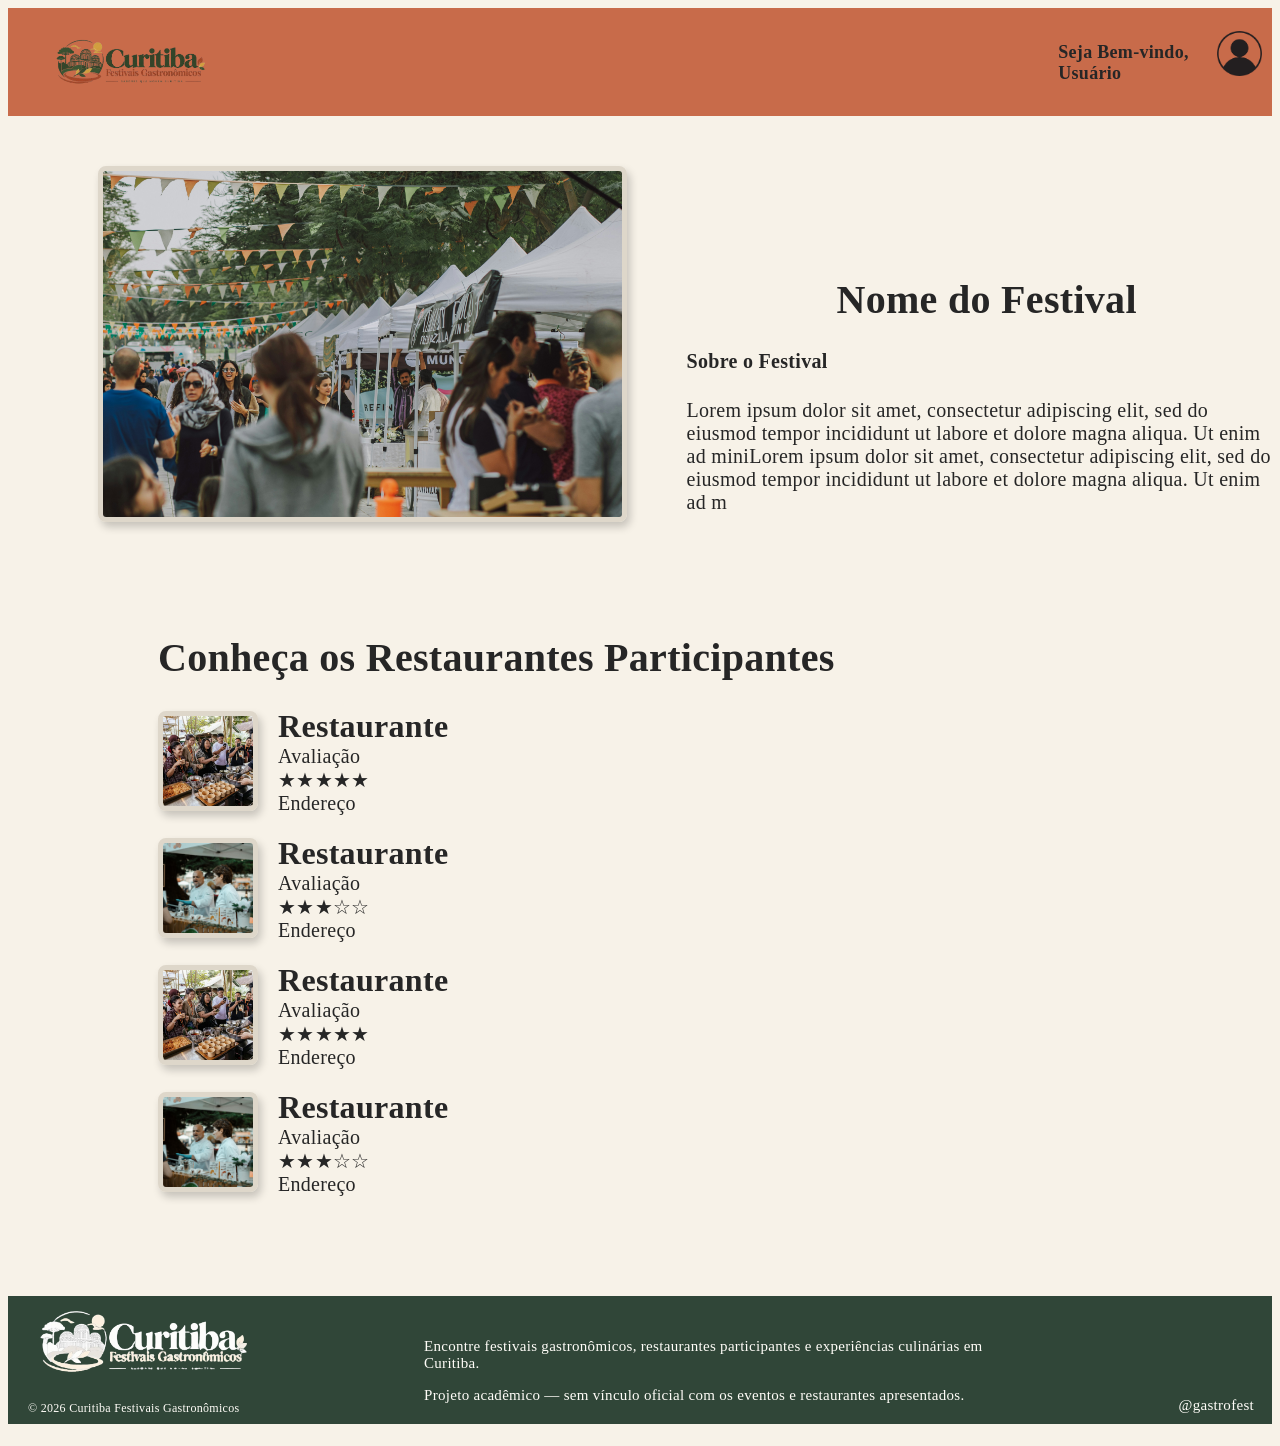
==== pages/festival.html @ a862a9a0 "Feat: pgs e componentes" ====
<!DOCTYPE html>
<html lang="pt-br">
<head>
    <meta charset="UTF-8">
    <meta name="viewport" content="width=device-width, initial-scale=1.0">
    <title>Festival | GastroFest</title>
    <link rel="stylesheet" href="../css/components/header/header.css">
    <link rel="stylesheet" href="../css/components/footer/footer.css">
    <link rel="stylesheet" href="../css/pages/festival.css">
    <link rel="stylesheet" href="../css/variables.css">
    <link rel="stylesheet" href="../css/components/media-gallery/media-gallery.css">
    <link rel="stylesheet" href="../css/components/rating/rating.css">
    <link rel="stylesheet" href="../css/components/carrossel/carrossel.css">
    <link rel="stylesheet" href="../css/components/pesquisa/pesquisa.css">
    <link rel="stylesheet" href="../css/components/selecionar festival/selecionar festival.css">
    <link rel="stylesheet" href="../css/components/mapa/mapa.css">
    <link rel="stylesheet" href="../css/components/formatação img/format-img.css">
    <link rel="stylesheet" href="../css/components/imagem alinhada/img-alinhada.css">
</head>
<body>

    <header class="header">
        <div>
            <div class="logo-h">
                <img src="../assets/logo.jpeg" alt="logo">
            </div>
        </div>

        <div class="direita-h">
            <div class="texto-h">
                <h1>Seja Bem-vindo, Usuário</h1>
            </div>

            <div class="perfil-h">
                <img src="../assets/icone.png" alt="icone">
            </div>
        </div>
    </header>

    <meio class="meio">
        <div class="fest-cima">
            <div>
                <img src="../assets/festival 2.jpg" alt="foto festival" class="img-fest">
            </div>
            <div class="texto-fest">
                <h1 class="nome-fest">Nome do Festival</h1>
                <h4>Sobre o Festival</h4>
                <p>Lorem ipsum dolor sit amet, consectetur adipiscing elit, sed do eiusmod tempor incididunt ut labore et dolore magna aliqua. Ut enim ad miniLorem ipsum dolor sit amet, consectetur adipiscing elit, sed do eiusmod tempor incididunt ut labore et dolore magna aliqua. Ut enim ad m</p>
            </div>
        </div>

        <div class="fest-baixo">
            <h1>Conheça os Restaurantes Participantes</h1>
            <div class="bloco">
                <img src="../assets/festival 3.jpg" alt="Restaurante">
                <div class="texto">
                    <h1>Restaurante</h1>
                    <p>Avaliação</p>
                    <div class="estrelas">★★★★★</div>
                    <p>Endereço</p>
                </div>
            </div>

            <div class="bloco">
                <img src="../assets/festival 1.jpg" alt="Restaurante">
                <div class="texto">
                    <h1>Restaurante</h1>
                    <p>Avaliação</p>
                    <div class="estrelas">★★★☆☆</div>
                    <p>Endereço</p>
                 </div>
            </div>

            <div class="bloco">
                <img src="../assets/festival 3.jpg" alt="Restaurante">
                <div class="texto">
                    <h1>Restaurante</h1>
                    <p>Avaliação</p>
                    <div class="estrelas">★★★★★</div>
                    <p>Endereço</p>
                </div>
            </div>

            <div class="bloco">
                <img src="../assets/festival 1.jpg" alt="Restaurante">
                <div class="texto">
                    <h1>Restaurante</h1>
                    <p>Avaliação</p>
                    <div class="estrelas">★★★☆☆</div>
                    <p>Endereço</p>
                 </div>
            </div>
        </div>
    </meio>

    <footer class="footer">

        <div class="esquerda-f">
            <div class="logo-f">
                <img src="../assets/logo branca.jpeg" alt="logo">
            </div>

            <div class="texto1-f">
                <p>© 2026 Curitiba Festivais Gastronômicos</p>
            </div>
        </div>

        <div class="meio-f">
            <p>Encontre festivais gastronômicos, restaurantes participantes e experiências culinárias em Curitiba.</p>
            <p>Projeto acadêmico — sem vínculo oficial com os eventos e restaurantes apresentados.</p>
        </div>

        <div class="direita-f">
            <p>@gastrofest</p>
        </div>

    </footer>

</body>
</html>
---- css/components/header/header.css ----
.header {
    display: flex;
    background-color: var(--color-terracotta);
    align-items: center;
    gap: 840px;
    padding: 20px 18px 18px 20px;
    height: 70px;
}

.logo-h img {
    width: 178;
    height: 90px;
    margin: 0 0 0 10px;
}

.texto-h  {
    color: var(--color-text);
    font-size: 9px;
    letter-spacing: 0.3px;
    gap: 20px;
}

.perfil-h img {
    margin-top: 2%;
    margin-left: 18%;
    width: 45px;
    height: 45px;
}
.direita-h {
    display: flex;
}
---- css/components/footer/footer.css ----
.footer {
    display: flex;
    background-color: var(--color-primary-dark);
    align-items: center;
    gap: 170px;
    padding: 40px 18px 18px 20px;
    height: 70px;
}

.logo-f img {
    width: 178;
    height: 90px;
    margin: 0 0 0 0;
}

.texto1-f {
    color: var(--color-surface);
    font-size: 12px;
    letter-spacing: 0.3px;
    margin: 0 0 30px 0;
}

.meio-f {
    color: var(--color-surface);
    font-size: 15px;
    letter-spacing: 0.3px;
    margin: 0 0 0 0;
}
.direita-f {
    color: var(--color-surface);
    font-size: 15px;
    letter-spacing: 0.3px;
    margin: 70px 0 0 0;
}
---- css/pages/festival.css ----
.fest-cima{
    display: flex;
}
.img-fest {
    box-sizing: border-box;
    border: 5px solid #ded7ca;
    border-radius: 8px;
    box-shadow: 3px 5px 8px #00000033;
    width: 2000px;
    max-width: 100%;
    height: auto;
    margin: 50px 0 0 90px;
}
.texto-fest{
    color: var(--color-text);
    font-size: 20px;
    letter-spacing: 0.3px;
    margin: 80px 0 0 150px;
    align-items: center;
}
.nome-fest {
    margin: 80px 0 0 150px;
}
.fest-cima {
    margin: 0 0 100px 0;
}
.fest-baixo {
    color: var(--color-text);
    font-size: 20px;
    letter-spacing: 0.3px;
    margin: 80px 0 100px 150px;
    align-items: center;
}
---- css/variables.css ----
:root {
  --color-primary: #3F5A45;
  --color-primary-dark: #304638;
  --color-terracotta: #C86B4A;
  --color-terracotta-dark: #A95338;
  --color-accent: #E0A83B;
  --color-background: #F7F2E8;
  --color-surface: #FFFDF8;
  --color-text: #262626;
  --color-text-secondary: #6E6A63;
  --color-border: #DED7CA;

  --font-heading: "Playfair Display", Georgia, serif;
  --font-body: "Inter", Arial, sans-serif;

  --radius-sm: 8px;
  --radius-md: 14px;
  --shadow-card: 0 8px 18px rgba(38, 38, 38, 0.12);

  --container: 1120px;
}
---- css/components/media-gallery/media-gallery.css ----
/* container geral da galeria, deixa a foto principal e as miniaturas lado a lado */
.media-gallery {
    display: flex;
    align-items: center;
    gap: 20px;
    width: 100%;
    max-width: 400px;
    position: relative;
}

/* esconde os radio buttons, eles só são usados pra controlar qual imagem está selecionada */
.media-gallery input {
    position: absolute;
    opacity: 0;
    width: 1px;
    height: 1px;
}

/* area da foto principal, ocupa o espaço que sobra dentro da galeria */
.media-gallery .foto-principal {
    flex: 1;
    min-width: 0;
}

/* configura as imagens principais, deixa todas escondidas até uma opção ser selecionada */
.media-gallery .foto-principal img {
    display: none;
    box-sizing: border-box;
    width: 100%;
    aspect-ratio: 1;
    object-fit: cover;
    border: 5px solid #ded7ca;
    border-radius: 8px;
    box-shadow: 3px 5px 8px #00000033;
}

/* organiza as miniaturas em uma coluna ao lado da foto principal */
.media-gallery .miniaturas {
    display: flex;
    flex-direction: column;
    gap: 12px;
    width: 22%;
}

/* deixa as miniaturas quadradas e ajusta a imagem sem distorcer usando object-fit */
.media-gallery .miniaturas img {
    display: block;
    width: 100%;
    aspect-ratio: 1;
    object-fit: cover;
    cursor: pointer;
    box-shadow: 3px 5px 8px #00000033;
}

/* quando passa o mouse em uma miniatura, mostra uma borda pra indicar que ela é clicável */
.media-gallery .miniaturas img:hover {
    outline: 2px solid #3f5a45;
}

/* mostra um contorno quando a galeria é acessada pelo teclado, usando o focus-visible */
.media-gallery input:focus-visible ~ .miniaturas {
    outline: 2px solid #3f5a45;
    outline-offset: 4px;
}

/* :checked identifica o radio selecionado e o ~ procura a foto-principal que vem depois dele */
.media-gallery .opcao1:checked ~ .foto-principal .imagem1,
.media-gallery .opcao2:checked ~ .foto-principal .imagem2,
.media-gallery .opcao3:checked ~ .foto-principal .imagem3 {
    display: block;
}
---- css/components/rating/rating.css ----
.review-card {
    flex: 1;
    min-width: 220px;
    max-width: 320px;
    padding: 8px;

    background-color: white;
    border-radius: var(--radius-sm);
    border: 5px solid var(--color-border);
    box-shadow: 4px 7px 8px #00000033;
}

.reviews {
    display: flex;
    gap: 20px;
    margin: 100px 0 100px 100px;
}

.review-header {
    display: flex;
    align-items: center;
    gap: 8px;
}

.review-user-icon {
    width: 16px;
    height: 16px;
    object-fit: cover;
    border-radius: 50%;
}

.review-stars {
    display: flex;
    gap: 2px;
    font-size: 18px;
}

.review-stars .filled{
    color: var(--color-accent);
}

.review-content {
    margin-top: 12px;
}

.review-content h3 {
    margin: 0;
    font-size: 18px;
    font-weight: 600;
    line-height: 1.2;
}

.review-content p {
    margin: 0;

    font-size: 10px;
    line-height: 1.4;
}
---- css/components/carrossel/carrossel.css ----
.carrossel {
    box-sizing: border-box;
    border: 5px solid #ded7ca;
    border-radius: 8px;
    box-shadow: 3px 5px 8px #00000033;
    display: flex;
    gap: 20px;
    height: 305px;
}
---- css/components/pesquisa/pesquisa.css ----
.pesquisa {
    display: flex;
    align-items: center;
    width: 100%;
    max-width: 420px;
    padding: 10px 20px;
    box-sizing: border-box;
    background: #f6f2e7;
    border: 2px solid #fff;
    border-radius: 999px;
    box-shadow: 0 4px 10px rgba(0, 0, 0, 0.25);
    margin: 30px 0 50px 400px;
   
}

.pesquisa input {
    flex: 1;
    border: none;
    background: transparent;
    outline: none;
    font-size: 14px;
}

.pesquisa button {
    border: none;
    background: transparent;
    font-size: 20px;
    cursor: pointer;
}
---- css/components/selecionar festival/selecionar festival.css ----
.selecionar-fest {
    padding: 10px 14px;
    background: var(--color-surface);
    border: 2px solid #fff;
    border-radius: 8px;
    box-shadow: 3px 5px 8px #00000033;
    font-size: 13px;
}
---- css/components/mapa/mapa.css ----
.mapa {
    box-sizing: border-box;
    border: 5px solid #ded7ca;
    border-radius: 8px;
    box-shadow: 3px 5px 8px #00000033;
    object-fit: cover;
    width: 400px;
    max-width: 200%;
    height: auto;
    flex-shrink: 0;
}
---- css/components/formatação img/format-img.css ----
.img-sobre {
    box-sizing: border-box;
    border: 5px solid #ded7ca;
    border-radius: 8px;
    box-shadow: 3px 5px 8px #00000033;
    width: 300px;
    max-width: 100%;
    height: auto;
}
---- css/components/imagem alinhada/img-alinhada.css ----
body {
    background: #f7f2e8;

}

.bloco {
    display: flex;
    align-items: center;
    gap: 20px;
    margin-bottom: 20px;
}

.bloco img {
    box-sizing: border-box;
    width: 100px;
    height: 100px;
    object-fit: cover;
    border: 5px solid #ded7ca;
    border-radius: 8px;
    box-shadow: 3px 5px 8px #00000033;
}

.texto h1 {
    margin: 0;
    font-size: 32px;
}

.texto p {
    margin: 0;
}
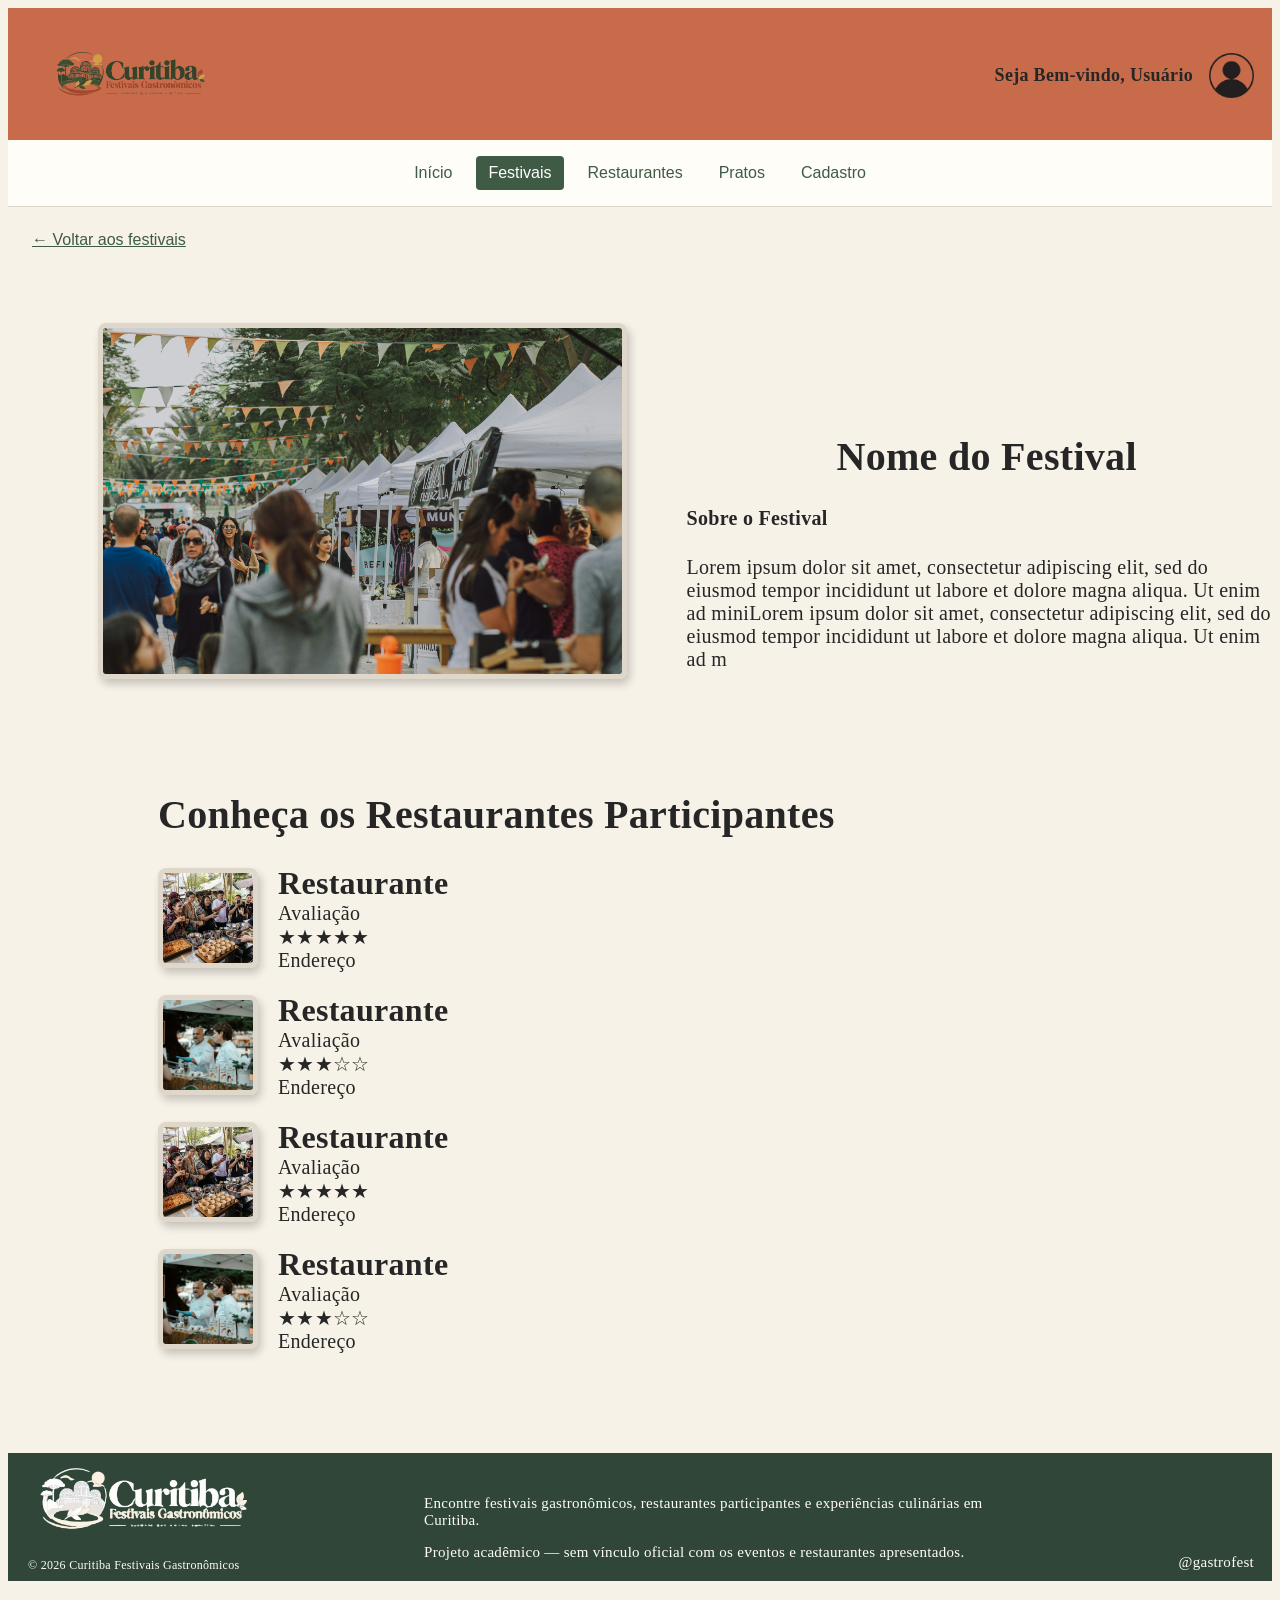
==== commit 4e84f954: "feat: pages navigation" ====
--- a/pages/festival.html
+++ b/pages/festival.html
@@ -3,7 +3,7 @@
 <head>
     <meta charset="UTF-8">
     <meta name="viewport" content="width=device-width, initial-scale=1.0">
-    <title>Festival | GastroFest</title>
+    <title>Festivais | GastroFest</title>
     <link rel="stylesheet" href="../css/components/header/header.css">
     <link rel="stylesheet" href="../css/components/footer/footer.css">
     <link rel="stylesheet" href="../css/pages/festival.css">
@@ -20,24 +20,30 @@
 <body>
 
     <header class="header">
-        <div>
-            <div class="logo-h">
-                <img src="../assets/logo.jpeg" alt="logo">
-            </div>
-        </div>
+        <a class="logo-h" href="principal.html" aria-label="GastroFest — página inicial">
+            <img src="../assets/logo.jpeg" alt="GastroFest">
+        </a>
 
         <div class="direita-h">
             <div class="texto-h">
                 <h1>Seja Bem-vindo, Usuário</h1>
             </div>
-
-            <div class="perfil-h">
-                <img src="../assets/icone.png" alt="icone">
-            </div>
+            <a class="perfil-h" href="registration.html" aria-label="Abrir cadastro">
+                <img src="../assets/icone.png" alt="">
+            </a>
         </div>
     </header>
 
-    <meio class="meio">
+    <nav class="menu" aria-label="Navegação principal">
+        <a href="principal.html">Início</a>
+        <a href="festival.html" aria-current="page">Festivais</a>
+        <a href="restaurante.html">Restaurantes</a>
+        <a href="pratos.html">Pratos</a>
+        <a href="registration.html">Cadastro</a>
+    </nav>
+
+    <main class="meio">
+        <a class="back-link" href="principal.html#festivais">← Voltar aos festivais</a>
         <div class="fest-cima">
             <div>
                 <img src="../assets/festival 2.jpg" alt="foto festival" class="img-fest">
@@ -51,7 +57,7 @@
 
         <div class="fest-baixo">
             <h1>Conheça os Restaurantes Participantes</h1>
-            <div class="bloco">
+            <a class="bloco" href="restaurante.html">
                 <img src="../assets/festival 3.jpg" alt="Restaurante">
                 <div class="texto">
                     <h1>Restaurante</h1>
@@ -59,9 +65,9 @@
                     <div class="estrelas">★★★★★</div>
                     <p>Endereço</p>
                 </div>
-            </div>
+            </a>
 
-            <div class="bloco">
+            <a class="bloco" href="restaurante.html">
                 <img src="../assets/festival 1.jpg" alt="Restaurante">
                 <div class="texto">
                     <h1>Restaurante</h1>
@@ -69,9 +75,9 @@
                     <div class="estrelas">★★★☆☆</div>
                     <p>Endereço</p>
                  </div>
-            </div>
+            </a>
 
-            <div class="bloco">
+            <a class="bloco" href="restaurante.html">
                 <img src="../assets/festival 3.jpg" alt="Restaurante">
                 <div class="texto">
                     <h1>Restaurante</h1>
@@ -79,9 +85,9 @@
                     <div class="estrelas">★★★★★</div>
                     <p>Endereço</p>
                 </div>
-            </div>
+            </a>
 
-            <div class="bloco">
+            <a class="bloco" href="restaurante.html">
                 <img src="../assets/festival 1.jpg" alt="Restaurante">
                 <div class="texto">
                     <h1>Restaurante</h1>
@@ -89,16 +95,16 @@
                     <div class="estrelas">★★★☆☆</div>
                     <p>Endereço</p>
                  </div>
-            </div>
+            </a>
         </div>
-    </meio>
+    </main>
 
     <footer class="footer">
 
         <div class="esquerda-f">
-            <div class="logo-f">
+            <a class="logo-f" href="principal.html" aria-label="Voltar ao início">
                 <img src="../assets/logo branca.jpeg" alt="logo">
-            </div>
+            </a>
 
             <div class="texto1-f">
                 <p>© 2026 Curitiba Festivais Gastronômicos</p>
--- a/css/components/header/header.css
+++ b/css/components/header/header.css
@@ -2,13 +2,15 @@
     display: flex;
     background-color: var(--color-terracotta);
     align-items: center;
-    gap: 840px;
+    justify-content: space-between;
+    flex-wrap: wrap;
+    gap: 20px;
     padding: 20px 18px 18px 20px;
-    height: 70px;
+    min-height: 70px;
 }
 
 .logo-h img {
-    width: 178;
+    width: auto;
     height: 90px;
     margin: 0 0 0 10px;
 }
@@ -21,11 +23,49 @@
 }
 
 .perfil-h img {
-    margin-top: 2%;
-    margin-left: 18%;
+    display: block;
     width: 45px;
     height: 45px;
 }
 .direita-h {
     display: flex;
-}+    align-items: center;
+    gap: 16px;
+}
+/* Menu usado em todas as páginas. */
+.menu {
+    display: flex;
+    flex-wrap: wrap;
+    justify-content: center;
+    gap: 12px;
+    padding: 16px;
+    background-color: var(--color-surface);
+    border-bottom: 1px solid var(--color-border);
+    font-family: var(--font-body);
+}
+
+.menu a {
+    padding: 8px 12px;
+    color: var(--color-primary);
+    text-decoration: none;
+    border-radius: 4px;
+}
+
+.menu a:hover,
+.menu a[aria-current="page"] {
+    background-color: var(--color-primary);
+    color: white;
+}
+
+.menu a:focus-visible,
+.header a:focus-visible {
+    outline: 2px solid var(--color-primary-dark);
+    outline-offset: 3px;
+}
+
+.back-link {
+    display: inline-block;
+    margin: 24px;
+    color: var(--color-primary);
+    font-family: var(--font-body);
+}
--- a/css/components/carrossel/carrossel.css
+++ b/css/components/carrossel/carrossel.css
@@ -6,4 +6,22 @@
     display: flex;
     gap: 20px;
     height: 305px;
-}+}
+.carrossel a {
+    display: block;
+    flex: 1;
+    min-width: 0;
+}
+
+.carrossel a img {
+    display: block;
+    width: 100%;
+    height: 100%;
+    object-fit: cover;
+}
+
+.carrossel a:hover,
+.carrossel a:focus-visible {
+    outline: 3px solid var(--color-primary);
+    outline-offset: 2px;
+}
--- a/css/components/imagem alinhada/img-alinhada.css
+++ b/css/components/imagem alinhada/img-alinhada.css
@@ -4,6 +4,8 @@
 }
 
 .bloco {
+    color: inherit;
+    text-decoration: none;
     display: flex;
     align-items: center;
     gap: 20px;
@@ -29,3 +31,9 @@
     margin: 0;
 }
 
+
+a.bloco:hover .texto h1,
+a.bloco:focus-visible .texto h1 {
+    color: var(--color-primary);
+    text-decoration: underline;
+}
